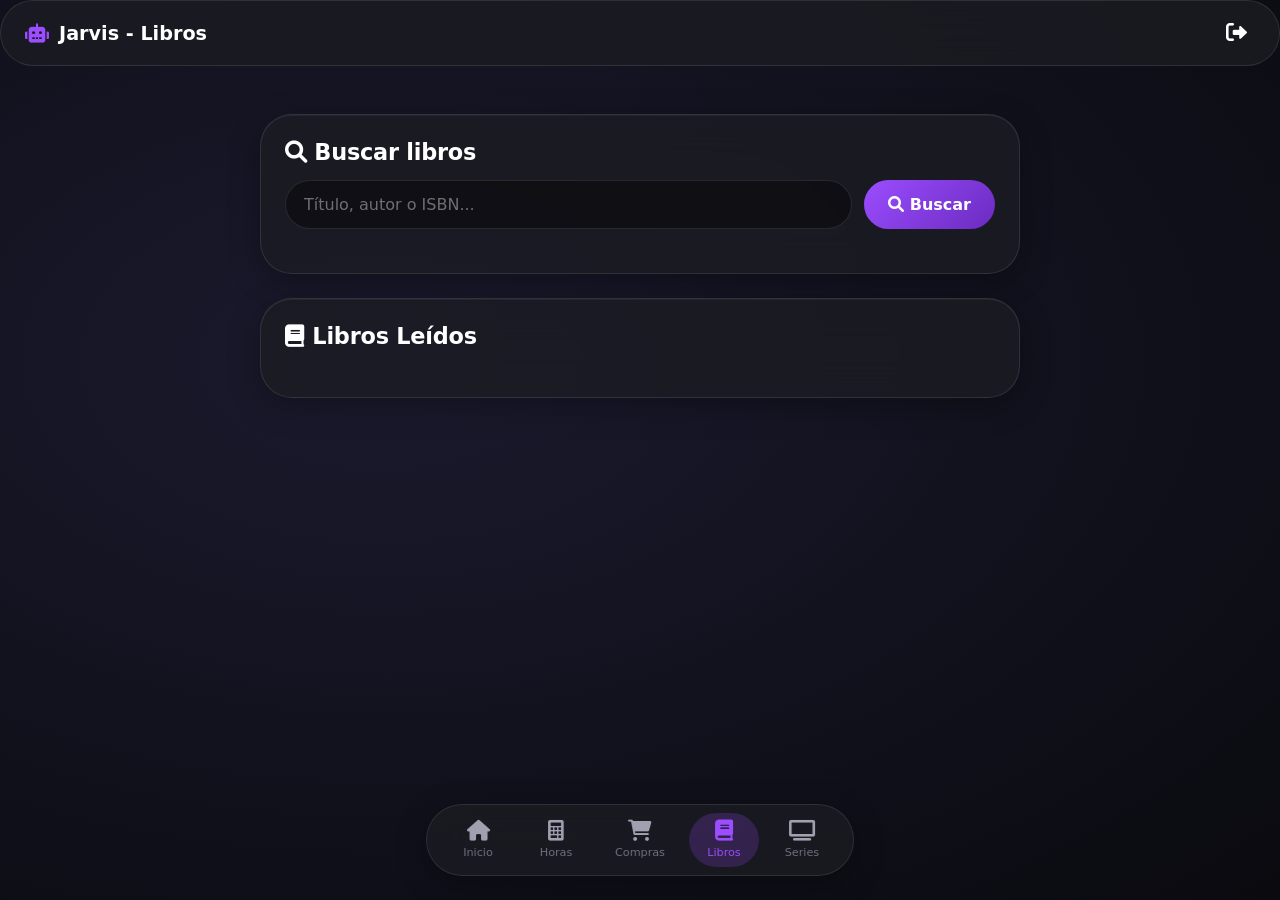
==== html/books.html @ c34add64 "dashboard" ====
<!DOCTYPE html>
<html lang="es">
<head>
    <meta charset="UTF-8">
    <meta name="viewport" content="width=device-width, initial-scale=1.0">
    <title>Jarvis - Libros</title>
    <link rel="icon" type="image/x-icon" href="../images/favicon.ico">
    <link rel="stylesheet" href="../css/styles.css">
    <link rel="stylesheet" href="https://cdnjs.cloudflare.com/ajax/libs/font-awesome/6.0.0-beta3/css/all.min.css">
</head>
<body>
    <div class="app-container">
        <header class="glass-header">
            <div class="logo-small">
                <i class="fas fa-robot"></i>
                <span>Jarvis - Libros</span>
            </div>
            <div class="user-info">
                <span id="userName"></span>
                <button id="logoutBtn" class="btn-icon"><i class="fas fa-sign-out-alt"></i></button>
            </div>
        </header>

        <main class="list-container">
            <!-- Buscador de libros -->
            <div class="glass-card" style="margin-bottom: 24px;">
                <h2><i class="fas fa-search"></i> Buscar libros</h2>
                <div class="add-item-form" style="margin-top: 15px;">
                    <input type="text" id="searchBookInput" placeholder="Título, autor o ISBN..." class="glass-input">
                    <button id="searchBookBtn" class="btn-primary" style="width: auto;"><i class="fas fa-search"></i> Buscar</button>
                </div>
                <div id="searchResults" style="margin-top: 20px; max-height: 300px; overflow-y: auto;"></div>
            </div>

            <!-- Libros leídos -->
            <div class="glass-card">
                <div class="list-header">
                    <h2><i class="fas fa-book"></i> Libros Leídos</h2>
                </div>
                <ul id="booksList" class="items-list"></ul>
            </div>
        </main>
    </div>

    <div class="floating-dock">
        <a href="home.html" class="dock-item" data-page="home"><i class="fas fa-home"></i><span>Inicio</span></a>
        <a href="calculator.html" class="dock-item" data-page="calculator"><i class="fas fa-calculator"></i><span>Horas</span></a>
        <a href="shopping.html" class="dock-item" data-page="shopping"><i class="fas fa-shopping-cart"></i><span>Compras</span></a>
        <a href="books.html" class="dock-item active" data-page="books"><i class="fas fa-book"></i><span>Libros</span></a>
        <a href="series.html" class="dock-item" data-page="series"><i class="fas fa-tv"></i><span>Series</span></a>
    </div>

    <script src="../js/common.js"></script>
    <script src="../js/books.js"></script>
</body>
</html>
---- css/styles.css ----
/* ============================================
   VARIABLES GLOBALES - iOS 26 Glass Dark
   ============================================ */
:root {
    --bg-dark: #0c0c12;
    --glass-dark: rgba(28, 28, 35, 0.75);
    --glass-border: rgba(255, 255, 255, 0.1);
    --glass-highlight: rgba(255, 255, 255, 0.05);
    --accent: #9b4dff;
    --accent-glow: rgba(155, 77, 255, 0.25);
    --accent-hover: #b870ff;
    --text-primary: #ffffff;
    --text-secondary: #a0a0b0;
    --text-tertiary: #707080;
    --danger: #ff5e5e;
    --success: #4cd964;
    --warning: #ffcc00;
    --info: #5e5ce0;
}

* {
    margin: 0;
    padding: 0;
    box-sizing: border-box;
    font-family: -apple-system, 'SF Pro Display', 'SF Pro Text', 'Segoe UI', 'Poppins', system-ui, sans-serif;
}

body {
    background: radial-gradient(ellipse at 30% 40%, #1a1a2e, #0a0a0f);
    min-height: 100vh;
    color: var(--text-primary);
}

/* ============================================
   TIPOGRAFÍA
   ============================================ */
body, p, h1, h2, h3, h4, span, div, label, li, a, button, input, textarea {
    color: var(--text-primary);
}

h1 { font-size: 2rem; font-weight: 600; letter-spacing: -0.02em; }
h2 { font-size: 1.4rem; font-weight: 600; letter-spacing: -0.01em; }
h3 { font-size: 1.1rem; font-weight: 500; }

/* ============================================
   GLASSMORPHISM iOS STYLE
   ============================================ */
.glass-card {
    background: var(--glass-dark);
    backdrop-filter: blur(20px);
    -webkit-backdrop-filter: blur(20px);
    border: 1px solid var(--glass-border);
    border-radius: 32px;
    padding: 1.5rem;
    box-shadow: 0 8px 32px rgba(0, 0, 0, 0.3), inset 0 1px 0 var(--glass-highlight);
    transition: transform 0.2s cubic-bezier(0.2, 0.9, 0.4, 1.1), box-shadow 0.2s;
}

.glass-card:hover {
    transform: translateY(-2px);
    box-shadow: 0 12px 48px rgba(0, 0, 0, 0.4), inset 0 1px 0 var(--glass-highlight);
    border-color: rgba(155, 77, 255, 0.3);
}

/* ============================================
   INPUTS Y BOTONES
   ============================================ */
.glass-input {
    width: 100%;
    padding: 14px 18px;
    background: rgba(0, 0, 0, 0.4);
    border: 1px solid var(--glass-border);
    border-radius: 44px;
    color: white;
    font-size: 1rem;
    outline: none;
    transition: all 0.2s;
}

.glass-input:focus {
    border-color: var(--accent);
    box-shadow: 0 0 0 3px var(--accent-glow);
}

.glass-input::placeholder {
    color: rgba(255, 255, 255, 0.4);
}

.btn-primary {
    background: linear-gradient(135deg, var(--accent), #6b2bc0);
    border: none;
    padding: 12px 24px;
    border-radius: 44px;
    font-weight: 600;
    color: white;
    cursor: pointer;
    width: 100%;
    font-size: 1rem;
    transition: all 0.2s;
}

.btn-primary:hover {
    transform: scale(0.98);
    box-shadow: 0 0 16px var(--accent-glow);
}

.btn-secondary {
    background: rgba(255, 255, 255, 0.12);
    border: 1px solid var(--glass-border);
    padding: 10px 20px;
    border-radius: 44px;
    color: white;
    cursor: pointer;
    transition: 0.2s;
    font-weight: 500;
}

.btn-secondary:hover {
    background: rgba(255, 255, 255, 0.2);
}

.btn-danger {
    background: rgba(255, 94, 94, 0.2);
    border: 1px solid var(--danger);
    padding: 8px 16px;
    border-radius: 44px;
    color: var(--danger);
    cursor: pointer;
}

/* ============================================
   BARRA FLOTANTE iOS STYLE
   ============================================ */
.floating-dock {
    position: fixed;
    bottom: 24px;
    left: 50%;
    transform: translateX(-50%);
    z-index: 1000;
    background: var(--glass-dark);
    backdrop-filter: blur(20px);
    -webkit-backdrop-filter: blur(20px);
    border: 1px solid var(--glass-border);
    border-radius: 44px;
    padding: 8px 16px;
    display: flex;
    gap: 8px;
    box-shadow: 0 8px 32px rgba(0, 0, 0, 0.3);
}

.dock-item {
    display: flex;
    flex-direction: column;
    align-items: center;
    justify-content: center;
    padding: 8px 16px;
    border-radius: 32px;
    text-decoration: none;
    transition: all 0.2s;
    min-width: 70px;
    gap: 4px;
}

.dock-item i {
    font-size: 1.3rem;
    color: var(--text-secondary);
    transition: all 0.2s;
}

.dock-item span {
    font-size: 0.7rem;
    color: var(--text-tertiary);
    transition: all 0.2s;
}

.dock-item:hover {
    background: rgba(255, 255, 255, 0.1);
}

.dock-item:hover i,
.dock-item:hover span {
    color: var(--accent);
}

.dock-item.active {
    background: rgba(155, 77, 255, 0.2);
}

.dock-item.active i,
.dock-item.active span {
    color: var(--accent);
}

/* ============================================
   HEADER
   ============================================ */
.glass-header {
    background: var(--glass-dark);
    backdrop-filter: blur(20px);
    border-radius: 44px;
    padding: 12px 24px;
    display: flex;
    justify-content: space-between;
    align-items: center;
    margin-bottom: 28px;
    border: 1px solid var(--glass-border);
}

.logo-small {
    display: flex;
    align-items: center;
    gap: 10px;
    font-weight: 600;
    font-size: 1.2rem;
}

.logo-small i {
    color: var(--accent);
}

.user-info {
    display: flex;
    gap: 16px;
    align-items: center;
}

.btn-icon {
    background: none;
    border: none;
    font-size: 1.3rem;
    cursor: pointer;
    transition: color 0.2s;
    padding: 8px;
    border-radius: 40px;
}

.btn-icon:hover {
    background: rgba(255, 255, 255, 0.1);
    color: var(--danger);
}

/* ============================================
   LOGIN / REGISTER
   ============================================ */
.auth-container {
    display: flex;
    justify-content: center;
    align-items: center;
    min-height: 100vh;
    padding: 20px;
}

.auth-card {
    max-width: 420px;
    width: 100%;
    text-align: center;
}

.logo {
    display: flex;
    align-items: center;
    justify-content: center;
    gap: 12px;
    margin-bottom: 1rem;
}

.logo i {
    font-size: 2.5rem;
    color: var(--accent);
}

.logo h1 {
    background: linear-gradient(135deg, #fff, var(--accent));
    -webkit-background-clip: text;
    background-clip: text;
    color: transparent;
}

.subtitle {
    color: var(--text-secondary);
    margin-bottom: 2rem;
}

.switch-auth {
    margin-top: 20px;
    color: var(--text-secondary);
}

.switch-auth a {
    color: var(--accent);
    text-decoration: none;
    cursor: pointer;
}

.error-message {
    background: rgba(255, 77, 77, 0.15);
    border-left: 3px solid var(--danger);
    padding: 10px;
    border-radius: 16px;
    margin-bottom: 15px;
    font-size: 0.85rem;
}

/* ============================================
   DASHBOARD GRID
   ============================================ */
.dashboard-grid {
    display: grid;
    grid-template-columns: repeat(auto-fit, minmax(360px, 1fr));
    gap: 24px;
    padding: 20px;
}

.widget {
    cursor: pointer;
    transition: all 0.2s;
}

.widget:active {
    transform: scale(0.98);
}

.widget h2 {
    font-size: 1.3rem;
    margin-bottom: 1rem;
    display: flex;
    align-items: center;
    gap: 10px;
    border-left: 3px solid var(--accent);
    padding-left: 12px;
}

/* ============================================
   RESUMEN LABORAL (HOME)
   ============================================ */
.work-summary {
    display: flex;
    flex-direction: column;
    gap: 15px;
}

.summary-stat {
    background: rgba(0, 0, 0, 0.3);
    border-radius: 24px;
    padding: 15px;
    text-align: center;
}

.summary-stat span {
    display: block;
    font-size: 0.8rem;
    color: var(--text-secondary);
}

.summary-stat strong {
    font-size: 1.8rem;
    font-weight: 600;
    color: var(--accent);
}

.progress-bar {
    margin-top: 10px;
    height: 6px;
    background: rgba(255, 255, 255, 0.1);
    border-radius: 10px;
    overflow: hidden;
}

.progress-fill {
    width: 0%;
    height: 100%;
    background: linear-gradient(90deg, var(--accent), #c084fc);
    border-radius: 10px;
    transition: width 0.3s;
}

/* ============================================
   CALCULADORA
   ============================================ */
.calculator-container {
    max-width: 900px;
    margin: 0 auto;
    padding: 20px;
}

.calculator-card {
    margin-bottom: 24px;
}

.day-selector {
    display: flex;
    gap: 12px;
    margin-bottom: 24px;
    flex-wrap: wrap;
    justify-content: center;
}

.day-btn {
    background: rgba(255, 255, 255, 0.08);
    border: 1px solid var(--glass-border);
    padding: 10px 20px;
    border-radius: 44px;
    cursor: pointer;
    transition: 0.2s;
    font-weight: 500;
}

.day-btn.active {
    background: var(--accent);
    border-color: var(--accent);
}

.day-btn.tel-work {
    border-left: 3px solid var(--success);
}

.day-btn.vacation {
    border-left: 3px solid var(--warning);
}

.config-panel {
    background: rgba(0, 0, 0, 0.2);
    border-radius: 32px;
    padding: 24px;
    margin-top: 20px;
}

.input-row {
    display: flex;
    gap: 20px;
    flex-wrap: wrap;
    margin: 20px 0;
}

.input-field {
    flex: 1;
    min-width: 150px;
}

.input-field label {
    display: block;
    margin-bottom: 8px;
    font-size: 0.85rem;
    color: var(--text-secondary);
}

.checkbox-group {
    display: flex;
    gap: 24px;
    margin: 20px 0;
    flex-wrap: wrap;
}

.checkbox-group label {
    display: flex;
    align-items: center;
    gap: 8px;
    cursor: pointer;
}

.result-box {
    margin-top: 20px;
    padding: 20px;
    background: linear-gradient(135deg, rgba(155, 77, 255, 0.1), rgba(0, 0, 0, 0.3));
    border-radius: 28px;
    text-align: center;
}

.result-box p {
    margin: 8px 0;
    font-size: 1.1rem;
}

.weekly-summary {
    margin-top: 24px;
    padding-top: 24px;
    border-top: 1px solid var(--glass-border);
}

/* ============================================
   LISTAS (COMPRAS, LIBROS, SERIES)
   ============================================ */
.list-container {
    max-width: 800px;
    margin: 0 auto;
    padding: 20px;
}

.list-header {
    display: flex;
    justify-content: space-between;
    align-items: center;
    margin-bottom: 24px;
    flex-wrap: wrap;
    gap: 12px;
}

.add-item-form {
    display: flex;
    gap: 12px;
    flex: 1;
    min-width: 250px;
}

.add-item-form input {
    flex: 1;
}

.items-list {
    list-style: none;
}

.items-list li {
    display: flex;
    justify-content: space-between;
    align-items: center;
    padding: 14px;
    border-bottom: 1px solid var(--glass-border);
    gap: 12px;
}

.items-list li .item-info {
    flex: 1;
    display: flex;
    align-items: center;
    gap: 12px;
}

.items-list li .item-info i {
    width: 24px;
    color: var(--accent);
}

.items-list li .item-actions {
    display: flex;
    gap: 8px;
}

.completed-item .item-name {
    text-decoration: line-through;
    color: var(--text-tertiary);
}

/* ============================================
   RESPONSIVE
   ============================================ */
@media (max-width: 768px) {
    .dashboard-grid {
        grid-template-columns: 1fr;
        padding: 12px;
    }
    
    .floating-dock {
        padding: 6px 12px;
        gap: 4px;
    }
    
    .dock-item {
        padding: 6px 12px;
        min-width: 55px;
    }
    
    .dock-item i {
        font-size: 1rem;
    }
    
    .dock-item span {
        font-size: 0.6rem;
    }
    
    .glass-header {
        flex-direction: column;
        gap: 12px;
        text-align: center;
    }
}

@keyframes fadeIn {
    from { opacity: 0; transform: translateY(10px);}
    to { opacity: 1; transform: translateY(0);}
}

.screen, .dashboard-grid, .list-container, .calculator-container {
    animation: fadeIn 0.3s ease;
}

/* ============================================
   ESTILOS ADICIONALES PARA BÚSQUEDAS
   ============================================ */

#searchResults::-webkit-scrollbar,
#seriesSearchResults::-webkit-scrollbar {
    width: 6px;
}

#searchResults::-webkit-scrollbar-track,
#seriesSearchResults::-webkit-scrollbar-track {
    background: rgba(255, 255, 255, 0.1);
    border-radius: 10px;
}

#searchResults::-webkit-scrollbar-thumb,
#seriesSearchResults::-webkit-scrollbar-thumb {
    background: var(--accent);
    border-radius: 10px;
}

#tempMessage, #tempMessageSeries {
    animation: fadeIn 0.2s ease;
}
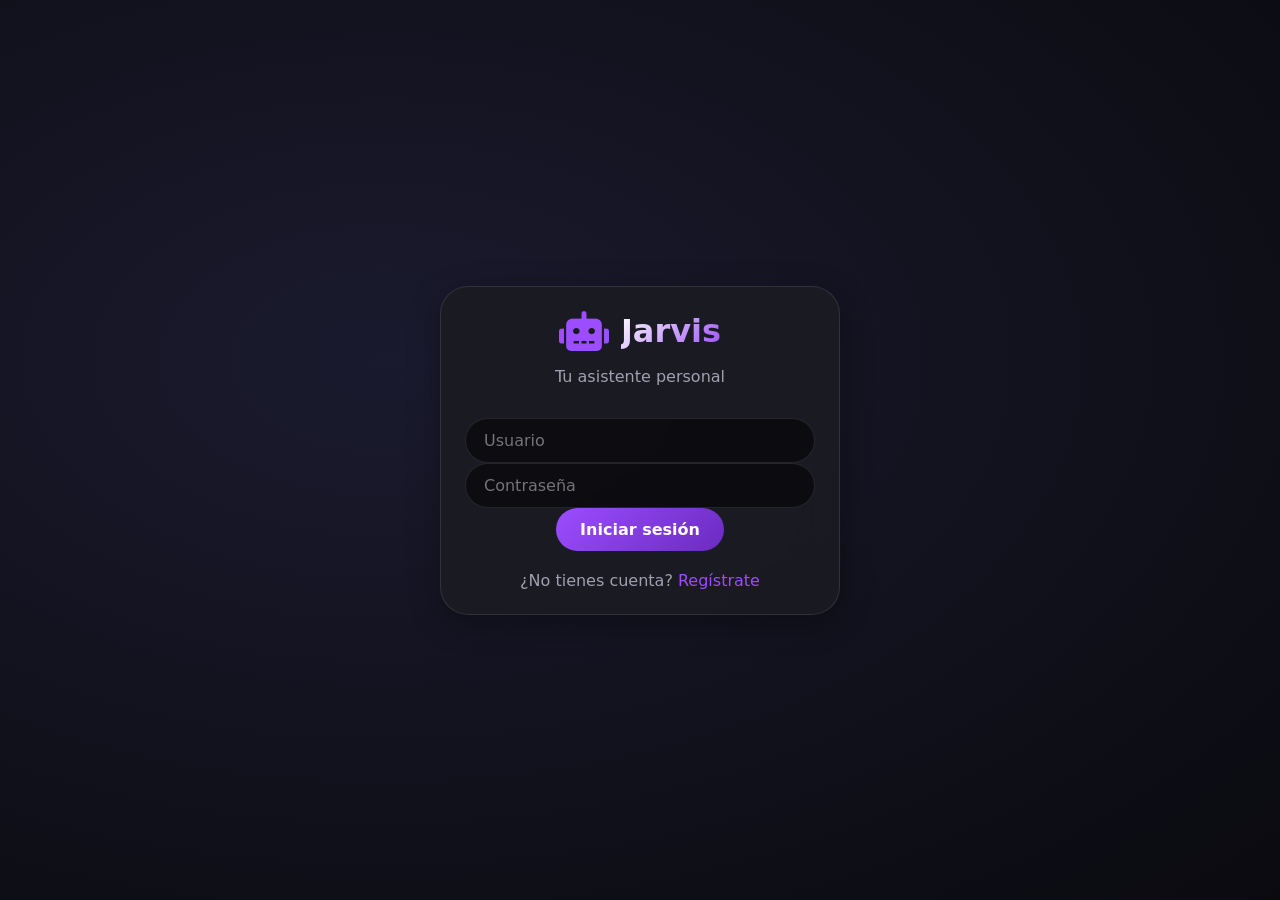
==== commit ead78dbd: "a ver" ====
--- a/html/books.html
+++ b/html/books.html
@@ -9,47 +9,42 @@
     <link rel="stylesheet" href="https://cdnjs.cloudflare.com/ajax/libs/font-awesome/6.0.0-beta3/css/all.min.css">
 </head>
 <body>
-    <div class="app-container">
-        <header class="glass-header">
-            <div class="logo-small">
-                <i class="fas fa-robot"></i>
-                <span>Jarvis - Libros</span>
+    <header class="glass-header">
+        <div class="logo-small"><i class="fas fa-robot"></i><span>Jarvis - Libros</span></div>
+        <div class="user-info"><span id="userName"></span><button id="logoutBtn" class="btn-icon"><i class="fas fa-sign-out-alt"></i></button></div>
+    </header>
+
+    <main class="list-container">
+        <div class="glass-card" style="margin-bottom: 24px;">
+            <h2><i class="fas fa-search"></i> Buscar libros</h2>
+            <div class="add-item-form" style="margin-top: 15px;">
+                <input type="text" id="searchBookInput" placeholder="Título, autor..." class="glass-input">
+                <button id="searchBookBtn" class="btn-primary" style="width: auto;"><i class="fas fa-search"></i> Buscar</button>
             </div>
-            <div class="user-info">
-                <span id="userName"></span>
-                <button id="logoutBtn" class="btn-icon"><i class="fas fa-sign-out-alt"></i></button>
+            <div id="searchResults" class="search-results"></div>
+        </div>
+
+        <div class="glass-card">
+            <div class="list-header">
+                <h2><i class="fas fa-book"></i> Mis Libros</h2>
             </div>
-        </header>
+            <div id="booksTabs" style="display: flex; gap: 12px; margin-bottom: 20px;">
+                <button id="tabToRead" class="btn-secondary" style="flex: 1;">📚 Por leer</button>
+                <button id="tabRead" class="btn-secondary" style="flex: 1;">✅ Leídos</button>
+            </div>
+            <ul id="booksList" class="items-list"></ul>
+        </div>
+    </main>
 
-        <main class="list-container">
-            <!-- Buscador de libros -->
-            <div class="glass-card" style="margin-bottom: 24px;">
-                <h2><i class="fas fa-search"></i> Buscar libros</h2>
-                <div class="add-item-form" style="margin-top: 15px;">
-                    <input type="text" id="searchBookInput" placeholder="Título, autor o ISBN..." class="glass-input">
-                    <button id="searchBookBtn" class="btn-primary" style="width: auto;"><i class="fas fa-search"></i> Buscar</button>
-                </div>
-                <div id="searchResults" style="margin-top: 20px; max-height: 300px; overflow-y: auto;"></div>
-            </div>
-
-            <!-- Libros leídos -->
-            <div class="glass-card">
-                <div class="list-header">
-                    <h2><i class="fas fa-book"></i> Libros Leídos</h2>
-                </div>
-                <ul id="booksList" class="items-list"></ul>
-            </div>
-        </main>
+    <div class="floating-dock">
+        <a href="home.html" class="dock-item"><i class="fas fa-home"></i><span>Inicio</span></a>
+        <a href="calculator.html" class="dock-item"><i class="fas fa-calculator"></i><span>Horas</span></a>
+        <a href="shopping.html" class="dock-item"><i class="fas fa-shopping-cart"></i><span>Compras</span></a>
+        <a href="books.html" class="dock-item active"><i class="fas fa-book"></i><span>Libros</span></a>
+        <a href="series.html" class="dock-item"><i class="fas fa-tv"></i><span>Series</span></a>
     </div>
 
-    <div class="floating-dock">
-        <a href="home.html" class="dock-item" data-page="home"><i class="fas fa-home"></i><span>Inicio</span></a>
-        <a href="calculator.html" class="dock-item" data-page="calculator"><i class="fas fa-calculator"></i><span>Horas</span></a>
-        <a href="shopping.html" class="dock-item" data-page="shopping"><i class="fas fa-shopping-cart"></i><span>Compras</span></a>
-        <a href="books.html" class="dock-item active" data-page="books"><i class="fas fa-book"></i><span>Libros</span></a>
-        <a href="series.html" class="dock-item" data-page="series"><i class="fas fa-tv"></i><span>Series</span></a>
-    </div>
-
+    <script src="../js/auth.js"></script>
     <script src="../js/common.js"></script>
     <script src="../js/books.js"></script>
 </body>
--- a/css/styles.css
+++ b/css/styles.css
@@ -1,28 +1,22 @@
-/* ============================================
-   VARIABLES GLOBALES - iOS 26 Glass Dark
-   ============================================ */
 :root {
     --bg-dark: #0c0c12;
-    --glass-dark: rgba(28, 28, 35, 0.75);
+    --glass-dark: rgba(28, 28, 35, 0.85);
     --glass-border: rgba(255, 255, 255, 0.1);
     --glass-highlight: rgba(255, 255, 255, 0.05);
     --accent: #9b4dff;
     --accent-glow: rgba(155, 77, 255, 0.25);
-    --accent-hover: #b870ff;
     --text-primary: #ffffff;
     --text-secondary: #a0a0b0;
-    --text-tertiary: #707080;
     --danger: #ff5e5e;
     --success: #4cd964;
     --warning: #ffcc00;
-    --info: #5e5ce0;
 }
 
 * {
     margin: 0;
     padding: 0;
     box-sizing: border-box;
-    font-family: -apple-system, 'SF Pro Display', 'SF Pro Text', 'Segoe UI', 'Poppins', system-ui, sans-serif;
+    font-family: -apple-system, 'Segoe UI', system-ui, sans-serif;
 }
 
 body {
@@ -31,59 +25,29 @@
     color: var(--text-primary);
 }
 
-/* ============================================
-   TIPOGRAFÍA
-   ============================================ */
-body, p, h1, h2, h3, h4, span, div, label, li, a, button, input, textarea {
-    color: var(--text-primary);
-}
-
-h1 { font-size: 2rem; font-weight: 600; letter-spacing: -0.02em; }
-h2 { font-size: 1.4rem; font-weight: 600; letter-spacing: -0.01em; }
-h3 { font-size: 1.1rem; font-weight: 500; }
-
-/* ============================================
-   GLASSMORPHISM iOS STYLE
-   ============================================ */
 .glass-card {
     background: var(--glass-dark);
     backdrop-filter: blur(20px);
-    -webkit-backdrop-filter: blur(20px);
     border: 1px solid var(--glass-border);
-    border-radius: 32px;
+    border-radius: 28px;
     padding: 1.5rem;
-    box-shadow: 0 8px 32px rgba(0, 0, 0, 0.3), inset 0 1px 0 var(--glass-highlight);
-    transition: transform 0.2s cubic-bezier(0.2, 0.9, 0.4, 1.1), box-shadow 0.2s;
-}
-
-.glass-card:hover {
-    transform: translateY(-2px);
-    box-shadow: 0 12px 48px rgba(0, 0, 0, 0.4), inset 0 1px 0 var(--glass-highlight);
-    border-color: rgba(155, 77, 255, 0.3);
-}
-
-/* ============================================
-   INPUTS Y BOTONES
-   ============================================ */
+    box-shadow: 0 8px 32px rgba(0, 0, 0, 0.3);
+}
+
 .glass-input {
     width: 100%;
-    padding: 14px 18px;
-    background: rgba(0, 0, 0, 0.4);
+    padding: 12px 18px;
+    background: rgba(0, 0, 0, 0.5);
     border: 1px solid var(--glass-border);
     border-radius: 44px;
     color: white;
     font-size: 1rem;
     outline: none;
-    transition: all 0.2s;
 }
 
 .glass-input:focus {
     border-color: var(--accent);
-    box-shadow: 0 0 0 3px var(--accent-glow);
-}
-
-.glass-input::placeholder {
-    color: rgba(255, 255, 255, 0.4);
+    box-shadow: 0 0 0 3px rgba(155, 77, 255, 0.2);
 }
 
 .btn-primary {
@@ -94,106 +58,78 @@
     font-weight: 600;
     color: white;
     cursor: pointer;
-    width: 100%;
     font-size: 1rem;
     transition: all 0.2s;
 }
 
 .btn-primary:hover {
     transform: scale(0.98);
-    box-shadow: 0 0 16px var(--accent-glow);
 }
 
 .btn-secondary {
-    background: rgba(255, 255, 255, 0.12);
+    background: rgba(255, 255, 255, 0.1);
     border: 1px solid var(--glass-border);
-    padding: 10px 20px;
+    padding: 8px 20px;
     border-radius: 44px;
     color: white;
     cursor: pointer;
-    transition: 0.2s;
-    font-weight: 500;
-}
-
-.btn-secondary:hover {
-    background: rgba(255, 255, 255, 0.2);
 }
 
 .btn-danger {
     background: rgba(255, 94, 94, 0.2);
     border: 1px solid var(--danger);
-    padding: 8px 16px;
+    padding: 6px 12px;
     border-radius: 44px;
     color: var(--danger);
     cursor: pointer;
 }
 
-/* ============================================
-   BARRA FLOTANTE iOS STYLE
-   ============================================ */
+/* Floating Dock */
 .floating-dock {
     position: fixed;
     bottom: 24px;
     left: 50%;
     transform: translateX(-50%);
     z-index: 1000;
-    background: var(--glass-dark);
+    background: rgba(28, 28, 35, 0.9);
     backdrop-filter: blur(20px);
-    -webkit-backdrop-filter: blur(20px);
     border: 1px solid var(--glass-border);
     border-radius: 44px;
     padding: 8px 16px;
     display: flex;
     gap: 8px;
-    box-shadow: 0 8px 32px rgba(0, 0, 0, 0.3);
 }
 
 .dock-item {
     display: flex;
     flex-direction: column;
     align-items: center;
-    justify-content: center;
     padding: 8px 16px;
     border-radius: 32px;
     text-decoration: none;
     transition: all 0.2s;
-    min-width: 70px;
-    gap: 4px;
+    min-width: 65px;
 }
 
 .dock-item i {
-    font-size: 1.3rem;
-    color: var(--text-secondary);
-    transition: all 0.2s;
+    font-size: 1.2rem;
+    color: var(--text-secondary);
 }
 
 .dock-item span {
-    font-size: 0.7rem;
-    color: var(--text-tertiary);
-    transition: all 0.2s;
-}
-
-.dock-item:hover {
-    background: rgba(255, 255, 255, 0.1);
-}
-
-.dock-item:hover i,
-.dock-item:hover span {
+    font-size: 0.65rem;
+    color: var(--text-secondary);
+}
+
+.dock-item:hover, .dock-item.active {
+    background: rgba(155, 77, 255, 0.2);
+}
+
+.dock-item.active i, .dock-item.active span {
     color: var(--accent);
 }
 
-.dock-item.active {
-    background: rgba(155, 77, 255, 0.2);
-}
-
-.dock-item.active i,
-.dock-item.active span {
-    color: var(--accent);
-}
-
-/* ============================================
-   HEADER
-   ============================================ */
+/* Header */
 .glass-header {
     background: var(--glass-dark);
     backdrop-filter: blur(20px);
@@ -202,7 +138,7 @@
     display: flex;
     justify-content: space-between;
     align-items: center;
-    margin-bottom: 28px;
+    margin: 20px;
     border: 1px solid var(--glass-border);
 }
 
@@ -211,7 +147,6 @@
     align-items: center;
     gap: 10px;
     font-weight: 600;
-    font-size: 1.2rem;
 }
 
 .logo-small i {
@@ -227,112 +162,41 @@
 .btn-icon {
     background: none;
     border: none;
-    font-size: 1.3rem;
-    cursor: pointer;
-    transition: color 0.2s;
-    padding: 8px;
-    border-radius: 40px;
+    font-size: 1.2rem;
+    cursor: pointer;
+    color: var(--text-secondary);
 }
 
 .btn-icon:hover {
-    background: rgba(255, 255, 255, 0.1);
     color: var(--danger);
 }
 
-/* ============================================
-   LOGIN / REGISTER
-   ============================================ */
-.auth-container {
-    display: flex;
-    justify-content: center;
-    align-items: center;
-    min-height: 100vh;
-    padding: 20px;
-}
-
-.auth-card {
-    max-width: 420px;
-    width: 100%;
-    text-align: center;
-}
-
-.logo {
-    display: flex;
-    align-items: center;
-    justify-content: center;
-    gap: 12px;
-    margin-bottom: 1rem;
-}
-
-.logo i {
-    font-size: 2.5rem;
-    color: var(--accent);
-}
-
-.logo h1 {
-    background: linear-gradient(135deg, #fff, var(--accent));
-    -webkit-background-clip: text;
-    background-clip: text;
-    color: transparent;
-}
-
-.subtitle {
-    color: var(--text-secondary);
-    margin-bottom: 2rem;
-}
-
-.switch-auth {
-    margin-top: 20px;
-    color: var(--text-secondary);
-}
-
-.switch-auth a {
-    color: var(--accent);
-    text-decoration: none;
-    cursor: pointer;
-}
-
-.error-message {
-    background: rgba(255, 77, 77, 0.15);
-    border-left: 3px solid var(--danger);
-    padding: 10px;
-    border-radius: 16px;
-    margin-bottom: 15px;
-    font-size: 0.85rem;
-}
-
-/* ============================================
-   DASHBOARD GRID
-   ============================================ */
+/* Dashboard Grid */
 .dashboard-grid {
     display: grid;
-    grid-template-columns: repeat(auto-fit, minmax(360px, 1fr));
+    grid-template-columns: repeat(auto-fit, minmax(320px, 1fr));
     gap: 24px;
     padding: 20px;
+    margin-bottom: 80px;
 }
 
 .widget {
     cursor: pointer;
-    transition: all 0.2s;
-}
-
-.widget:active {
-    transform: scale(0.98);
+    transition: transform 0.2s;
+}
+
+.widget:hover {
+    transform: translateY(-3px);
 }
 
 .widget h2 {
     font-size: 1.3rem;
     margin-bottom: 1rem;
-    display: flex;
-    align-items: center;
-    gap: 10px;
     border-left: 3px solid var(--accent);
     padding-left: 12px;
 }
 
-/* ============================================
-   RESUMEN LABORAL (HOME)
-   ============================================ */
+/* Work Summary */
 .work-summary {
     display: flex;
     flex-direction: column;
@@ -341,14 +205,14 @@
 
 .summary-stat {
     background: rgba(0, 0, 0, 0.3);
-    border-radius: 24px;
+    border-radius: 20px;
     padding: 15px;
     text-align: center;
 }
 
 .summary-stat span {
     display: block;
-    font-size: 0.8rem;
+    font-size: 0.75rem;
     color: var(--text-secondary);
 }
 
@@ -371,25 +235,34 @@
     height: 100%;
     background: linear-gradient(90deg, var(--accent), #c084fc);
     border-radius: 10px;
-    transition: width 0.3s;
-}
-
-/* ============================================
-   CALCULADORA
-   ============================================ */
+}
+
+/* Task Lists */
+.task-list {
+    list-style: none;
+    max-height: 150px;
+    overflow-y: auto;
+}
+
+.task-list li {
+    padding: 8px 0;
+    border-bottom: 1px solid rgba(255, 255, 255, 0.05);
+    display: flex;
+    align-items: center;
+    gap: 10px;
+}
+
+/* Calculator */
 .calculator-container {
-    max-width: 900px;
+    max-width: 800px;
     margin: 0 auto;
     padding: 20px;
-}
-
-.calculator-card {
-    margin-bottom: 24px;
+    margin-bottom: 80px;
 }
 
 .day-selector {
     display: flex;
-    gap: 12px;
+    gap: 10px;
     margin-bottom: 24px;
     flex-wrap: wrap;
     justify-content: center;
@@ -402,12 +275,11 @@
     border-radius: 44px;
     cursor: pointer;
     transition: 0.2s;
-    font-weight: 500;
+    color: white;
 }
 
 .day-btn.active {
     background: var(--accent);
-    border-color: var(--accent);
 }
 
 .day-btn.tel-work {
@@ -420,7 +292,7 @@
 
 .config-panel {
     background: rgba(0, 0, 0, 0.2);
-    border-radius: 32px;
+    border-radius: 28px;
     padding: 24px;
     margin-top: 20px;
 }
@@ -428,8 +300,8 @@
 .input-row {
     display: flex;
     gap: 20px;
+    margin: 20px 0;
     flex-wrap: wrap;
-    margin: 20px 0;
 }
 
 .input-field {
@@ -440,7 +312,7 @@
 .input-field label {
     display: block;
     margin-bottom: 8px;
-    font-size: 0.85rem;
+    font-size: 0.8rem;
     color: var(--text-secondary);
 }
 
@@ -461,89 +333,172 @@
 .result-box {
     margin-top: 20px;
     padding: 20px;
-    background: linear-gradient(135deg, rgba(155, 77, 255, 0.1), rgba(0, 0, 0, 0.3));
-    border-radius: 28px;
+    background: rgba(155, 77, 255, 0.1);
+    border-radius: 24px;
     text-align: center;
 }
 
-.result-box p {
-    margin: 8px 0;
-    font-size: 1.1rem;
-}
-
-.weekly-summary {
-    margin-top: 24px;
-    padding-top: 24px;
-    border-top: 1px solid var(--glass-border);
-}
-
-/* ============================================
-   LISTAS (COMPRAS, LIBROS, SERIES)
-   ============================================ */
+/* Lists */
 .list-container {
     max-width: 800px;
     margin: 0 auto;
     padding: 20px;
+    margin-bottom: 80px;
 }
 
 .list-header {
     display: flex;
     justify-content: space-between;
     align-items: center;
-    margin-bottom: 24px;
+    margin-bottom: 20px;
     flex-wrap: wrap;
     gap: 12px;
 }
 
 .add-item-form {
     display: flex;
+    gap: 10px;
+    flex: 1;
+    min-width: 250px;
+}
+
+.items-list {
+    list-style: none;
+}
+
+.items-list li {
+    display: flex;
+    justify-content: space-between;
+    align-items: center;
+    padding: 12px;
+    border-bottom: 1px solid var(--glass-border);
+}
+
+.item-info {
+    display: flex;
+    align-items: center;
     gap: 12px;
     flex: 1;
-    min-width: 250px;
-}
-
-.add-item-form input {
-    flex: 1;
-}
-
-.items-list {
-    list-style: none;
-}
-
-.items-list li {
-    display: flex;
-    justify-content: space-between;
-    align-items: center;
-    padding: 14px;
-    border-bottom: 1px solid var(--glass-border);
-    gap: 12px;
-}
-
-.items-list li .item-info {
-    flex: 1;
-    display: flex;
-    align-items: center;
-    gap: 12px;
-}
-
-.items-list li .item-info i {
-    width: 24px;
-    color: var(--accent);
-}
-
-.items-list li .item-actions {
+}
+
+.item-actions {
     display: flex;
     gap: 8px;
 }
 
 .completed-item .item-name {
     text-decoration: line-through;
-    color: var(--text-tertiary);
-}
-
-/* ============================================
-   RESPONSIVE
-   ============================================ */
+    opacity: 0.6;
+}
+
+/* Auth */
+.auth-container {
+    display: flex;
+    justify-content: center;
+    align-items: center;
+    min-height: 100vh;
+    padding: 20px;
+}
+
+.auth-card {
+    max-width: 400px;
+    width: 100%;
+    text-align: center;
+}
+
+.logo {
+    display: flex;
+    align-items: center;
+    justify-content: center;
+    gap: 12px;
+    margin-bottom: 1rem;
+}
+
+.logo i {
+    font-size: 2.5rem;
+    color: var(--accent);
+}
+
+.logo h1 {
+    font-size: 2rem;
+    background: linear-gradient(135deg, #fff, var(--accent));
+    -webkit-background-clip: text;
+    background-clip: text;
+    color: transparent;
+}
+
+.subtitle {
+    color: var(--text-secondary);
+    margin-bottom: 2rem;
+}
+
+.switch-auth {
+    margin-top: 20px;
+    color: var(--text-secondary);
+}
+
+.switch-auth a {
+    color: var(--accent);
+    cursor: pointer;
+}
+
+.error-message {
+    background: rgba(255, 77, 77, 0.15);
+    border-left: 3px solid var(--danger);
+    padding: 10px;
+    border-radius: 12px;
+    margin-bottom: 15px;
+    font-size: 0.8rem;
+}
+
+/* Search results */
+.search-results {
+    max-height: 400px;
+    overflow-y: auto;
+    margin-top: 20px;
+}
+
+.result-item {
+    display: flex;
+    gap: 15px;
+    padding: 15px;
+    border-bottom: 1px solid var(--glass-border);
+}
+
+.result-item img {
+    width: 60px;
+    height: 80px;
+    object-fit: cover;
+    border-radius: 8px;
+}
+
+.result-info {
+    flex: 1;
+}
+
+.result-info strong {
+    display: block;
+    margin-bottom: 4px;
+}
+
+.result-info small {
+    color: var(--text-secondary);
+    font-size: 0.7rem;
+}
+
+.result-info p {
+    font-size: 0.75rem;
+    margin-top: 5px;
+    opacity: 0.8;
+}
+
+.result-actions {
+    display: flex;
+    gap: 8px;
+    margin-top: 8px;
+}
+
+/* Responsive */
 @media (max-width: 768px) {
     .dashboard-grid {
         grid-template-columns: 1fr;
@@ -556,8 +511,8 @@
     }
     
     .dock-item {
-        padding: 6px 12px;
-        min-width: 55px;
+        padding: 6px 10px;
+        min-width: 50px;
     }
     
     .dock-item i {
@@ -565,46 +520,16 @@
     }
     
     .dock-item span {
-        font-size: 0.6rem;
+        font-size: 0.55rem;
     }
     
     .glass-header {
         flex-direction: column;
-        gap: 12px;
-        text-align: center;
+        margin: 12px;
     }
 }
 
 @keyframes fadeIn {
     from { opacity: 0; transform: translateY(10px);}
     to { opacity: 1; transform: translateY(0);}
-}
-
-.screen, .dashboard-grid, .list-container, .calculator-container {
-    animation: fadeIn 0.3s ease;
-}
-
-/* ============================================
-   ESTILOS ADICIONALES PARA BÚSQUEDAS
-   ============================================ */
-
-#searchResults::-webkit-scrollbar,
-#seriesSearchResults::-webkit-scrollbar {
-    width: 6px;
-}
-
-#searchResults::-webkit-scrollbar-track,
-#seriesSearchResults::-webkit-scrollbar-track {
-    background: rgba(255, 255, 255, 0.1);
-    border-radius: 10px;
-}
-
-#searchResults::-webkit-scrollbar-thumb,
-#seriesSearchResults::-webkit-scrollbar-thumb {
-    background: var(--accent);
-    border-radius: 10px;
-}
-
-#tempMessage, #tempMessageSeries {
-    animation: fadeIn 0.2s ease;
 }
